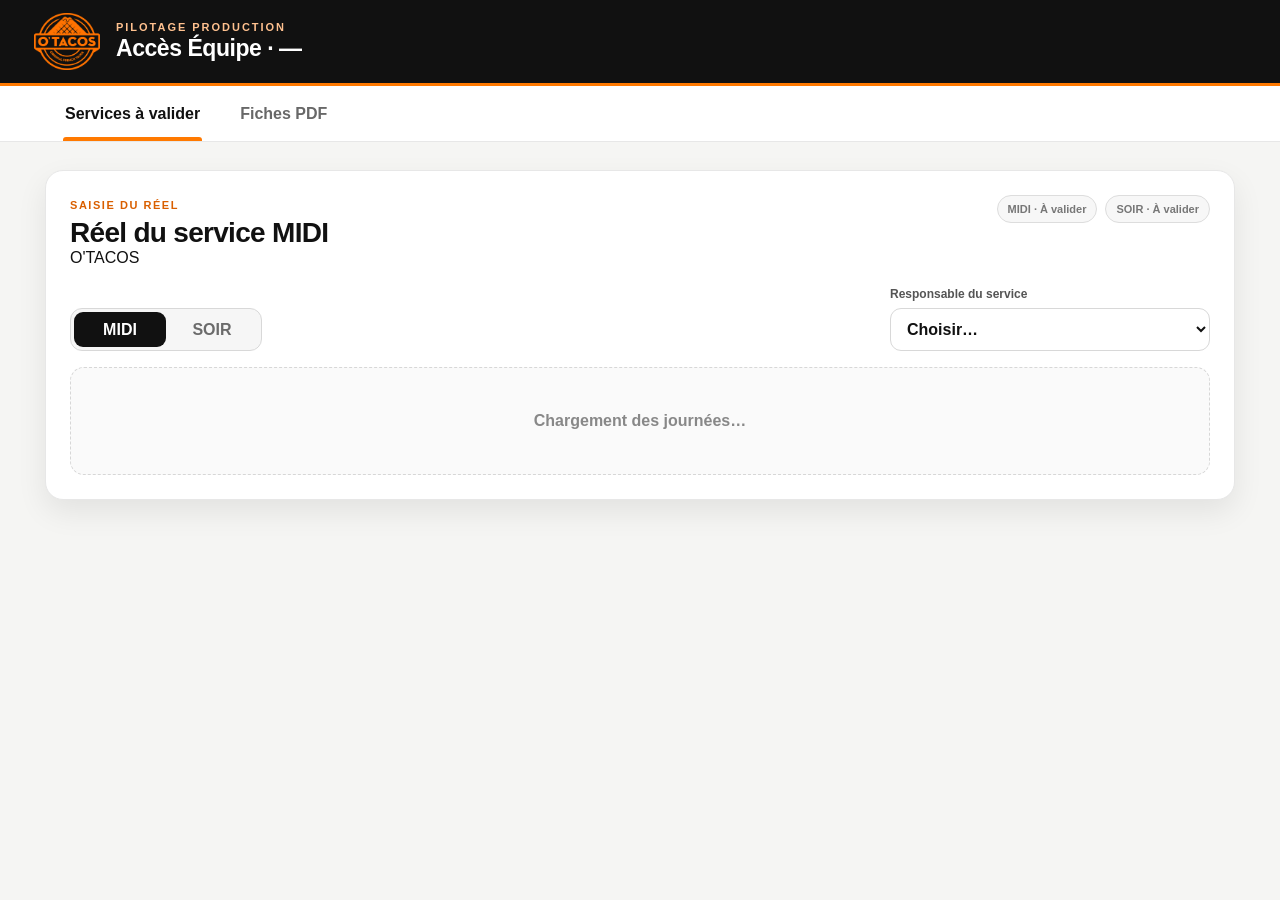
==== equipe.html @ 0028030f "Add files via upload" ====
<!doctype html>
<html lang="fr">
<head>
  <meta charset="utf-8" />
  <meta name="viewport" content="width=device-width,initial-scale=1" />
  <meta name="theme-color" content="#111111" />
  <title>O'Tacos | Accès Équipe</title>
  <link rel="stylesheet" href="styles.css?v=3.0.0" />
  <link rel="preconnect" href="https://cdn.jsdelivr.net" crossorigin>
</head>
<body data-entry="team">
  <header class="app-header">
    <div class="brand">
      <img src="[data-uri]" alt="O'Tacos" class="brand-logo" />
      <div class="brand-copy">
        <div class="brand-kicker">PILOTAGE PRODUCTION</div>
        <div class="brand-title">Accès Équipe · <span id="teamRestaurantName">—</span></div>
      </div>
    </div>
    <div class="header-actions">
      <span id="pendingCountBadge" class="storage-badge">Chargement…</span>
      <span id="storageBadge" class="storage-badge">Google Sheets + Drive</span>
      <button id="btnRefresh" class="icon-btn" title="Actualiser" aria-label="Actualiser">↻</button>
    </div>
  </header>

  <nav class="nav-tabs team-nav" aria-label="Navigation équipe">
    <button class="nav-tab active" data-view="actual" type="button">Services à valider</button>
    <button class="nav-tab" data-view="documents" type="button">Fiches PDF</button>
  </nav>

  <main class="app-shell">
    <section id="statusBox" class="status hidden"></section>

    <section id="view-actual" class="app-view active">
      <article class="panel real-service-panel">
        <div class="panel-title-row">
          <div>
            <span class="section-tag">SAISIE DU RÉEL</span>
            <h1 id="realPageTitle">Réel du service MIDI</h1>
            <div id="teamRestaurantTitle" class="team-restaurant-title">O'TACOS</div>
          </div>
          <div class="service-status-group">
            <span id="midiValidationBadge" class="service-status">MIDI · À valider</span>
            <span id="soirValidationBadge" class="service-status">SOIR · À valider</span>
          </div>
        </div>

        <div class="real-service-toolbar">
          <label class="compact-field day-selector-wrap">
            <span>Journée</span>
            <select id="realDaySelect"></select>
          </label>
          <div class="service-toggle" role="group" aria-label="Service">
            <button id="btnServiceMidi" class="service-toggle-btn active" data-service="MIDI" type="button">MIDI</button>
            <button id="btnServiceSoir" class="service-toggle-btn" data-service="SOIR" type="button">SOIR</button>
          </div>
          <label class="compact-field responsible-field">
            <span>Responsable du service</span>
            <select id="serviceResponsible"><option value="">Choisir…</option></select>
          </label>
        </div>

        <div id="realEmpty" class="empty-state">Chargement des journées…</div>
        <div id="realWorkspace" class="hidden">
          <div class="real-topline service-real-topline">
            <div class="day-id-card">
              <strong id="realRestaurant">—</strong>
              <span id="realDate">—</span>
            </div>
            <label id="actualCAField" class="compact-field ca-field hidden">
              <span>CA réel journée</span>
              <input id="actualCA" type="number" step="0.01" min="0" placeholder="0,00" />
            </label>
            <div id="forecastCAField" class="readonly-kpi hidden">
              <span>CA prévu</span>
              <strong id="actualForecastCA">—</strong>
            </div>
          </div>

          <div class="table-wrap">
            <table id="actualTable" class="data-table real-table service-table">
              <thead>
                <tr>
                  <th>Produit</th>
                  <th>Prépa prévue</th>
                  <th>Prépa lancée</th>
                  <th>Ajout pendant service</th>
                  <th>Réel total service</th>
                  <th>Prévision ajustée</th>
                  <th>Écart</th>
                </tr>
              </thead>
              <tbody></tbody>
            </table>
          </div>

          <div class="closure-footer service-footer">
            <label id="commentField" class="field comment-field hidden">
              <span>Commentaire journée</span>
              <input id="comment" type="text" placeholder="" />
            </label>
            <button id="btnValidateService" class="btn primary">Valider le service MIDI</button>
          </div>
        </div>
      </article>
    </section>

    <section id="view-documents" class="app-view">
      <article class="panel">
        <div class="panel-title-row">
          <div>
            <span class="section-tag">ARCHIVES DRIVE</span>
            <h1>Fiches de production</h1>
          </div>
        </div>
        <div class="analysis-toolbar documents-toolbar">
          <select id="documentsRestaurant" class="hidden" aria-hidden="true"><option value="ALL">Tous</option><option value="BSM">Boulogne-sur-Mer</option><option value="ARS">Armentières</option></select>
          <label class="compact-field"><span>Période</span><select id="documentsPeriod"><option value="day">Jour</option><option value="week">Semaine</option><option value="month" selected>Mois</option><option value="year">Année</option></select></label>
          <label class="compact-field"><span>Date</span><input id="documentsDate" type="date" /></label>
        </div>
        <div class="table-wrap">
          <table class="data-table" id="documentsTable">
            <thead><tr><th>Date</th><th>Restaurant</th><th>Statut</th><th>Responsable MIDI</th><th>Responsable SOIR</th><th>Prévision PDF</th></tr></thead>
            <tbody></tbody>
          </table>
        </div>
      </article>
    </section>
  </main>

  <script src="config.js?v=3.0.0"></script>
  <script src="app.js?v=3.0.0"></script>
</body>
</html>
---- styles.css ----
:root{
  --orange:#ff7900;
  --orange-dark:#d95f00;
  --orange-soft:#fff1e3;
  --black:#111111;
  --charcoal:#262626;
  --muted:#737373;
  --line:#e7e7e7;
  --bg:#f5f5f3;
  --white:#ffffff;
  --green:#157347;
  --red:#c62828;
  --shadow:0 12px 30px rgba(17,17,17,.08);
}
*{box-sizing:border-box}
html,body{margin:0;padding:0;background:var(--bg);color:var(--black);font-family:Inter,ui-sans-serif,-apple-system,BlinkMacSystemFont,"Segoe UI",Roboto,Arial,sans-serif}
button,input,select{font:inherit}
button{cursor:pointer}
.hidden{display:none!important}
.app-header{height:86px;background:var(--black);color:#fff;display:flex;align-items:center;justify-content:space-between;padding:0 34px;position:sticky;top:0;z-index:20;border-bottom:3px solid var(--orange)}
.brand{display:flex;align-items:center;gap:16px}.brand-logo{width:66px;height:66px;object-fit:contain}.brand-copy{display:flex;flex-direction:column;gap:2px}.brand-kicker{font-size:11px;letter-spacing:.18em;color:#ffc18f;font-weight:800}.brand-title{font-size:23px;font-weight:800;letter-spacing:-.02em}.header-actions{display:flex;align-items:center;gap:10px}.storage-badge{border:1px solid #3c3c3c;background:#1b1b1b;border-radius:999px;padding:8px 12px;font-size:12px;color:#e7e7e7}.icon-btn{width:38px;height:38px;border-radius:10px;border:1px solid #3d3d3d;background:#1c1c1c;color:#fff;font-size:20px}.icon-btn:hover{border-color:var(--orange)}
.nav-tabs{height:56px;background:#fff;display:flex;align-items:stretch;padding:0 34px;border-bottom:1px solid var(--line);position:sticky;top:86px;z-index:19}.nav-tab{border:0;background:transparent;padding:0 20px;font-weight:800;color:#686868;position:relative}.nav-tab:hover{color:var(--black)}.nav-tab.active{color:var(--black)}.nav-tab.active:after{content:"";position:absolute;left:18px;right:18px;bottom:0;height:4px;background:var(--orange);border-radius:3px 3px 0 0}.nav-tab.locked span{font-size:11px}
.app-shell{max-width:1500px;margin:0 auto;padding:28px 30px 60px}.app-view{display:none}.app-view.active{display:block}.status{margin-bottom:18px;padding:12px 14px;border:1px solid #cfe4d8;background:#eef8f2;color:#1f5f3f;border-radius:12px;font-size:13px;font-weight:700}.status.error{border-color:#f2c8c8;background:#fff2f2;color:#9c2020}
.panel{background:#fff;border:1px solid var(--line);border-radius:18px;box-shadow:var(--shadow);padding:24px}.hero-grid{display:grid;grid-template-columns:minmax(0,1.4fr) minmax(360px,.6fr);gap:20px;margin-bottom:20px}.panel-title-row{display:flex;align-items:flex-start;justify-content:space-between;gap:18px;margin-bottom:20px}.section-tag{font-size:11px;font-weight:900;letter-spacing:.14em;color:var(--orange-dark)}h1,h2{margin:4px 0 0;letter-spacing:-.025em}h1{font-size:28px}h2{font-size:22px}.source-pill{background:var(--black);color:#fff;padding:8px 11px;border-radius:999px;font-weight:900;font-size:11px;letter-spacing:.08em}
.form-grid{display:grid;grid-template-columns:1fr 1fr;gap:15px}.field,.compact-field{display:flex;flex-direction:column;gap:7px}.field>span,.compact-field>span{font-size:12px;font-weight:800;color:#555}.field input,.field select,.compact-field input,.compact-field select{height:43px;border:1px solid #d8d8d8;border-radius:11px;background:#fff;padding:0 12px;color:var(--black);outline:none}.field input:focus,.field select:focus,.compact-field input:focus,.compact-field select:focus{border-color:var(--orange);box-shadow:0 0 0 3px rgba(255,121,0,.12)}.source-choice{display:grid;grid-template-columns:1fr 1fr;gap:8px}.source-btn{height:43px;border-radius:11px;border:1px solid #d7d7d7;background:#fff;font-weight:850}.source-btn.active{background:var(--black);border-color:var(--black);color:#fff}.source-btn:disabled{opacity:.4;cursor:not-allowed}
.upload-zone{margin-top:18px;min-height:128px;border:2px dashed #d8d8d8;border-radius:16px;display:flex;flex-direction:column;align-items:center;justify-content:center;gap:3px;background:#fafafa;transition:.2s}.upload-zone:hover,.upload-zone.dragover{border-color:var(--orange);background:var(--orange-soft)}.upload-icon{width:36px;height:36px;border-radius:50%;display:grid;place-items:center;background:var(--orange);color:#fff;font-size:20px;font-weight:900}.upload-main{margin-top:5px;font-weight:900}.upload-sub{font-size:12px;color:var(--muted)}
.metric-grid{display:grid;grid-template-columns:1fr;gap:10px}.metric-card{border:1px solid var(--line);border-radius:14px;padding:15px 16px;display:flex;justify-content:space-between;align-items:center;background:#fafafa}.metric-card span{font-size:12px;color:#666;font-weight:800}.metric-card strong{font-size:18px}.metric-card.accent{background:var(--orange-soft);border-color:#ffd5ae}.metric-card.accent strong{color:var(--orange-dark)}.pdf-actions{display:grid;grid-template-columns:1fr 1fr;gap:10px;margin-top:14px}.btn{height:42px;border-radius:11px;padding:0 16px;border:1px solid #d7d7d7;background:#fff;color:#1a1a1a;font-weight:850}.btn:hover:not(:disabled){border-color:#b8b8b8}.btn.primary{background:var(--orange);border-color:var(--orange);color:#fff}.btn.primary:hover{background:var(--orange-dark);border-color:var(--orange-dark)}.btn.secondary{background:#fff}.btn:disabled{opacity:.45;cursor:not-allowed}.btn.full{width:100%}
.sync-state{font-size:12px;font-weight:800;color:#6b6b6b;background:#f4f4f4;padding:8px 11px;border-radius:999px}.sync-state.ok{color:var(--green);background:#edf8f1}.sync-state.warn{color:#935f00;background:#fff6df}
.table-wrap{overflow:auto;border:1px solid var(--line);border-radius:14px}.data-table{width:100%;border-collapse:separate;border-spacing:0;min-width:900px}.data-table th{background:#151515;color:#fff;text-align:right;padding:12px 12px;font-size:11px;letter-spacing:.04em;white-space:nowrap}.data-table th:first-child{text-align:left}.data-table td{padding:12px;border-bottom:1px solid #ececec;text-align:right;font-size:13px;white-space:nowrap}.data-table td:first-child{text-align:left}.data-table tbody tr:last-child td{border-bottom:0}.data-table tbody tr:hover td{background:#fffaf5}.num-strong{font-weight:900}.trend-up{color:var(--orange-dark);font-weight:900}.trend-down{color:#2c6c50;font-weight:900}.trend-flat{color:#555;font-weight:800}.forecast-total{font-weight:900}.data-table td.highlight{background:#fff7ee}
.empty-state{padding:44px;text-align:center;color:#888;font-weight:700;border:1px dashed #d7d7d7;border-radius:14px;background:#fafafa}.real-topline{display:grid;grid-template-columns:1fr 220px 180px;gap:14px;align-items:end;margin-bottom:16px}.day-id-card{height:66px;border-radius:14px;background:#111;color:#fff;padding:12px 15px;display:flex;flex-direction:column;justify-content:center}.day-id-card strong{font-size:16px}.day-id-card span{font-size:12px;color:#cfcfcf;margin-top:3px}.readonly-kpi{height:66px;border-radius:14px;background:var(--orange-soft);border:1px solid #ffd9b6;padding:10px 14px;display:flex;flex-direction:column;justify-content:center}.readonly-kpi span{font-size:11px;color:#7c5a3a;font-weight:800}.readonly-kpi strong{font-size:17px;margin-top:3px}.ca-field input{height:43px}.real-table input{width:88px;height:36px;border:1px solid #d8d8d8;border-radius:9px;padding:0 8px;text-align:right}.real-table input:focus{outline:none;border-color:var(--orange);box-shadow:0 0 0 3px rgba(255,121,0,.1)}
.prep-check{display:inline-flex;align-items:center;justify-content:flex-end;gap:8px;min-width:86px;cursor:pointer;font-weight:900;color:#6a6a6a;user-select:none}.prep-check input{position:absolute;opacity:0;pointer-events:none}.prep-check-box{width:23px;height:23px;border:2px solid #bfbfbf;border-radius:7px;background:#fff;position:relative;display:inline-block;transition:.15s}.prep-check.is-checked{color:var(--black)}.prep-check.is-checked .prep-check-box{border-color:var(--orange);background:var(--orange)}.prep-check.is-checked .prep-check-box:after{content:"";position:absolute;left:6px;top:2px;width:6px;height:11px;border:solid #fff;border-width:0 3px 3px 0;transform:rotate(45deg)}.prep-check-qty{min-width:42px;text-align:right}.prep-check:focus-within .prep-check-box{box-shadow:0 0 0 3px rgba(255,121,0,.14)}.variance-pos{color:var(--red);font-weight:900}.variance-neg{color:var(--green);font-weight:900}.closure-footer{margin-top:16px;display:grid;grid-template-columns:1fr auto;gap:14px;align-items:end}.comment-field input{width:100%}
.analysis-toolbar{display:grid;grid-template-columns:180px 220px 150px 170px 1fr;gap:12px;align-items:end;margin-bottom:16px}.series-switches{display:flex;justify-content:flex-end;gap:8px;flex-wrap:wrap}.series-switches label{height:42px;border:1px solid #ddd;border-radius:11px;padding:0 12px;display:flex;align-items:center;gap:7px;font-size:12px;font-weight:850;background:#fff}.series-switches input{accent-color:var(--orange)}.kpi-strip{display:grid;grid-template-columns:repeat(5,1fr);gap:10px;margin-bottom:16px}.analysis-kpi{border:1px solid var(--line);border-radius:14px;background:#fafafa;padding:14px}.analysis-kpi span{display:block;font-size:11px;font-weight:800;color:#6c6c6c}.analysis-kpi strong{display:block;font-size:19px;margin-top:5px}.chart-card{height:420px;border:1px solid var(--line);border-radius:14px;padding:16px;margin-bottom:16px;background:#fff}.analysis-table-wrap{max-height:440px}.analysis-table-wrap .data-table{min-width:800px}
.params-group{margin-bottom:22px}.params-group h3{font-size:15px;margin:0 0 10px}.params-table{min-width:850px}.params-table input{width:90px;height:34px;border:1px solid #d8d8d8;border-radius:8px;text-align:right;padding:0 7px}.params-table input:focus{outline:none;border-color:var(--orange)}
.modal{position:fixed;inset:0;background:rgba(0,0,0,.68);z-index:100;display:grid;place-items:center;padding:20px}.modal-card{width:min(420px,100%);background:#fff;border-radius:18px;padding:28px;box-shadow:0 24px 60px rgba(0,0,0,.25);position:relative;text-align:center}.modal-close{position:absolute;right:14px;top:12px;border:0;background:transparent;font-size:25px;color:#777}.modal-logo{width:92px;height:92px;object-fit:contain}.modal-card h2{margin:4px 0 20px}.modal-card .field{text-align:left}.form-error{min-height:22px;color:var(--red);font-size:12px;font-weight:750;padding:6px 0}
@media(max-width:1100px){.hero-grid{grid-template-columns:1fr}.analysis-toolbar{grid-template-columns:1fr 1fr 1fr 1fr}.series-switches{grid-column:1/-1;justify-content:flex-start}.kpi-strip{grid-template-columns:repeat(2,1fr)}.real-topline{grid-template-columns:1fr 1fr}.readonly-kpi{grid-column:1/-1}.app-shell{padding:22px 18px 50px}}
@media(max-width:720px){.app-header{padding:0 16px;height:76px}.brand-logo{width:54px;height:54px}.brand-title{font-size:18px}.brand-kicker{font-size:9px}.storage-badge{display:none}.nav-tabs{top:76px;padding:0 8px;overflow:auto}.nav-tab{padding:0 13px;white-space:nowrap}.app-shell{padding:16px 10px 40px}.panel{padding:16px;border-radius:14px}.form-grid{grid-template-columns:1fr}.real-topline{grid-template-columns:1fr}.readonly-kpi{grid-column:auto}.closure-footer{grid-template-columns:1fr}.analysis-toolbar{grid-template-columns:1fr 1fr}.series-switches{grid-column:1/-1}.kpi-strip{grid-template-columns:1fr 1fr}.chart-card{height:340px}.panel-title-row{flex-direction:column}.compact-field{width:100%}}
/* V2.2 — accès séparés & validation par service */
.nav-link{display:flex;align-items:center;text-decoration:none;padding:0 20px;font-weight:800;color:#686868;position:relative}.nav-link:hover{color:var(--black)}.nav-link.active{color:var(--black)}.nav-link.active:after{content:"";position:absolute;left:18px;right:18px;bottom:0;height:4px;background:var(--orange);border-radius:3px 3px 0 0}.nav-link.locked span{font-size:11px}
.access-links-panel{margin-top:20px}.access-link-grid{display:grid;grid-template-columns:repeat(4,minmax(0,1fr));gap:12px}.access-link-card{border:1px solid var(--line);border-radius:15px;padding:16px;background:#fafafa;display:flex;flex-direction:column;gap:8px}.access-link-card.service-midi{border-top:4px solid var(--orange)}.access-link-card.service-soir{border-top:4px solid var(--black)}.access-link-tag{font-size:10px;letter-spacing:.12em;font-weight:900;color:var(--orange-dark)}.access-link-card strong{font-size:15px}.link-actions{display:flex;gap:8px;margin-top:4px}.link-btn{display:inline-flex;align-items:center;justify-content:center;text-decoration:none}
.real-service-toolbar{display:grid;grid-template-columns:minmax(220px,1fr) auto minmax(240px,320px);gap:14px;align-items:end;margin-bottom:16px}.service-toggle{display:flex;border:1px solid #d8d8d8;border-radius:12px;padding:3px;background:#f6f6f6;height:43px}.service-toggle-btn{min-width:92px;border:0;border-radius:9px;background:transparent;font-weight:900;color:#6b6b6b}.service-toggle-btn.active{background:var(--black);color:#fff}.service-status-group{display:flex;gap:8px;flex-wrap:wrap}.service-status{border:1px solid #ddd;background:#f7f7f7;border-radius:999px;padding:7px 10px;font-size:11px;font-weight:900;color:#777}.service-status.validated{border-color:#b9dfc9;background:#eef8f2;color:var(--green)}.service-real-topline{grid-template-columns:minmax(300px,1fr) 190px 220px 180px}.service-table{min-width:900px}.service-table .prep-check{justify-content:center}.service-footer{grid-template-columns:1fr auto}.responsible-field select{font-weight:800}.direct-service .nav-tabs{display:none}.direct-service .app-header{position:static}.direct-service .app-shell{max-width:1200px}.direct-service #statusBox{margin-top:0}.direct-service .day-selector-wrap,.direct-service .service-toggle{display:none}.direct-service .real-service-toolbar{grid-template-columns:minmax(260px,360px);justify-content:end}.direct-service .header-actions{display:none}.direct-service #view-actual{display:block!important}.direct-service .app-view:not(#view-actual){display:none!important}
.entry-analysis .app-view:not(#view-analysis),.entry-documents .app-view:not(#view-documents),.entry-settings .app-view:not(#view-settings){display:none!important}.entry-analysis #view-analysis,.entry-documents #view-documents,.entry-settings #view-settings{display:block!important}.entry-analysis .nav-tabs,.entry-documents .nav-tabs,.entry-settings .nav-tabs{display:none}.entry-analysis .app-header,.entry-documents .app-header,.entry-settings .app-header{position:static}.entry-analysis .header-actions,.entry-documents .header-actions,.entry-settings .header-actions{display:none}.documents-toolbar{grid-template-columns:200px 160px 180px}.document-link{display:inline-flex;align-items:center;justify-content:center;min-width:86px;height:34px;border-radius:9px;text-decoration:none;font-weight:850;border:1px solid #ddd;color:#222;background:#fff}.document-link:hover{border-color:var(--orange);color:var(--orange-dark)}.status-partial{color:#8b5b00;font-weight:900}.status-closed{color:var(--green);font-weight:900}
@media(max-width:1100px){.access-link-grid{grid-template-columns:1fr 1fr}.real-service-toolbar{grid-template-columns:1fr 1fr}.responsible-field{grid-column:1/-1}.service-real-topline{grid-template-columns:1fr 1fr}.documents-toolbar{grid-template-columns:1fr 1fr 1fr}}
@media(max-width:720px){.access-link-grid{grid-template-columns:1fr}.nav-link{padding:0 13px;white-space:nowrap}.real-service-toolbar{grid-template-columns:1fr}.responsible-field{grid-column:auto}.service-real-topline{grid-template-columns:1fr}.service-footer{grid-template-columns:1fr}.documents-toolbar{grid-template-columns:1fr}.service-status-group{width:100%}}
/* V2.3 — 2 accès seulement : global + équipe */
.access-link-grid.single-access{grid-template-columns:minmax(320px,620px)}
.team-access-card{border-top:4px solid var(--orange);background:linear-gradient(135deg,#fff 0%,#fff7ef 100%)}
.access-link-note{font-size:12px;line-height:1.45;color:#6d6d6d}
.team-access .header-actions{display:none}
.team-access .day-selector-wrap{display:none}
.team-access .real-service-toolbar{grid-template-columns:auto minmax(240px,320px);justify-content:space-between}
.team-access .documents-toolbar{display:none}
.team-access #view-documents .panel-title-row h1{font-size:26px}
.team-access .app-shell{max-width:1250px}
.team-access .nav-tabs{padding-left:max(18px,calc((100vw - 1250px)/2 + 30px))}
@media(max-width:720px){
  .access-link-grid.single-access{grid-template-columns:1fr}
  .team-access .real-service-toolbar{grid-template-columns:1fr}
}

/* V2.6 */
.admin-links-list{display:grid;gap:12px}.admin-link-row{display:grid;grid-template-columns:70px minmax(0,1fr) auto auto;gap:10px;align-items:center;padding:12px 0;border-bottom:1px solid #ece7e2}.admin-link-row:last-child{border-bottom:0}.team-link-input{width:100%;border:1px solid #d9d4cf;border-radius:10px;background:#faf9f7;padding:11px 12px;font:inherit;color:#333}.team-link-input:focus{outline:2px solid rgba(255,121,0,.18);border-color:#ff7900}@media(max-width:800px){.admin-link-row{grid-template-columns:1fr 1fr}.admin-link-row strong,.team-link-input{grid-column:1/-1}}


/* V2.8 — conditionnement sauce + accès équipe mobile */
.pack-cell{white-space:normal!important;min-width:130px}.pack-main{display:block;font-weight:900;line-height:1.2}.pack-cell small,.forecast-total small,.trend-up small,.trend-down small,.trend-flat small{display:block;margin-top:3px;color:#777;font-size:10px;font-weight:750;white-space:normal}.input-with-unit{display:inline-flex;align-items:center;gap:6px;justify-content:flex-end}.input-with-unit em{font-style:normal;font-size:11px;font-weight:850;color:#777;min-width:26px;text-align:left}

@media(max-width:720px){
  .team-access{background:#f4f4f2}
  .team-access .app-header{height:66px;padding:0 12px;position:sticky;top:0;z-index:40}
  .team-access .brand-logo{width:46px;height:46px}
  .team-access .brand-title{font-size:15px;line-height:1.05}
  .team-access .brand-kicker{display:none}
  .team-access .nav-tabs{top:66px;height:52px;padding:5px 8px;background:#fff;display:grid;grid-template-columns:1fr 1fr;gap:6px;border-bottom:1px solid #e8e8e8}
  .team-access .nav-tab{height:40px;padding:0 8px;border-radius:10px;justify-content:center;text-align:center;font-size:13px;background:#f5f5f5}
  .team-access .nav-tab.active{background:#111;color:#fff}
  .team-access .nav-tab.active:after{display:none}
  .team-access .app-shell{padding:10px 8px 96px;max-width:none}
  .team-access .panel{padding:12px;border-radius:14px;box-shadow:none}
  .team-access .panel-title-row{gap:8px;margin-bottom:12px}
  .team-access .section-tag{font-size:9px}
  .team-access h1{font-size:22px}
  .team-access .team-restaurant-title{font-size:12px;font-weight:850;color:#6c6c6c;margin-top:4px}
  .team-access .service-status-group{display:grid;grid-template-columns:1fr 1fr;gap:6px}
  .team-access .service-status{text-align:center;padding:7px 5px;font-size:10px}
  .team-access .real-service-toolbar{display:grid;grid-template-columns:1fr;gap:9px;margin-bottom:12px}
  .team-access .service-toggle{width:100%;height:48px;padding:4px}
  .team-access .service-toggle-btn{flex:1;min-width:0;font-size:15px}
  .team-access .responsible-field span{font-size:11px}
  .team-access .responsible-field select{height:48px;font-size:16px}
  .team-access .service-real-topline{display:block;margin-bottom:10px}
  .team-access .day-id-card{padding:10px 12px;border-radius:12px}
  .team-access .day-id-card strong{font-size:14px}
  .team-access .table-wrap{overflow:visible;border:0;border-radius:0;background:transparent}
  .team-access .service-table,.team-access #documentsTable{display:block;min-width:0;width:100%;border:0}
  .team-access .service-table thead,.team-access #documentsTable thead{display:none}
  .team-access .service-table tbody,.team-access #documentsTable tbody{display:grid;gap:10px}
  .team-access .service-table tr,.team-access #documentsTable tr{display:block;background:#fff;border:1px solid #e2e2df;border-radius:15px;padding:11px 12px;box-shadow:0 2px 8px rgba(0,0,0,.035)}
  .team-access .service-table td,.team-access #documentsTable td{display:flex;align-items:center;justify-content:space-between;gap:14px;width:100%;padding:8px 0;border:0;border-bottom:1px solid #efefed;text-align:right;white-space:normal;font-size:13px;background:transparent!important}
  .team-access .service-table td:last-child,.team-access #documentsTable td:last-child{border-bottom:0}
  .team-access .service-table td::before,.team-access #documentsTable td::before{content:attr(data-label);flex:0 0 44%;text-align:left;color:#777;font-size:11px;font-weight:850;line-height:1.2}
  .team-access .service-table td:first-child{display:block;text-align:left;font-size:16px;padding:2px 0 10px;margin-bottom:2px;border-bottom:2px solid #fff0e2;color:#111}
  .team-access .service-table td:first-child::before{display:none}
  .team-access .prep-check{min-width:0;justify-content:flex-end}
  .team-access .prep-check-box{width:28px;height:28px;border-radius:8px}
  .team-access .prep-check.is-checked .prep-check-box:after{left:7px;top:3px;width:7px;height:13px}
  .team-access .real-table input{width:94px;height:44px;font-size:16px;border-radius:10px}
  .team-access .input-with-unit em{font-size:12px}
  .team-access .pack-cell{min-width:0;max-width:55%;text-align:right}
  .team-access .pack-main{font-size:12px}
  .team-access .service-footer{position:sticky;bottom:8px;z-index:25;margin:14px -2px 0;padding:8px;background:rgba(244,244,242,.94);backdrop-filter:blur(8px);border-radius:14px}
  .team-access #btnValidateService{width:100%;height:52px;font-size:16px;border-radius:13px}
  .team-access #view-documents .panel-title-row{margin-bottom:8px}
  .team-access #view-documents .panel-title-row h1{font-size:22px}
  .team-access #documentsTable td:first-child{font-weight:900}
  .team-access .document-link{height:40px;min-width:104px}
}

/* V3.0 - archive CA séparée + saisie Fromagère par conditionnement */
.ca-filter-row{display:grid;grid-template-columns:180px 180px auto;gap:12px;align-items:end;margin:4px 0 18px}.ca-table{max-width:760px}.ca-table td:nth-child(2),.ca-table th:nth-child(2){text-align:right}.empty-cell{text-align:center!important;color:#777;padding:22px!important}.compact-upload{min-height:120px}.ca-import-panel .sync-state{margin-top:10px}.ca-nav{min-width:78px}.real-table tr[data-key="fromagere"] td:first-child strong{color:#8d4d00}
@media(max-width:760px){.ca-filter-row{grid-template-columns:1fr 1fr}.ca-filter-row .btn{grid-column:1/-1;width:100%}.ca-table{max-width:none}.nav-tabs{overflow-x:auto;scrollbar-width:none}.nav-tabs::-webkit-scrollbar{display:none}}

/* V3.2 - CA prévisionnel sécurisé */
.ca-filter-row.ca-filter-single{grid-template-columns:220px 180px 180px auto;max-width:980px}
@media(max-width:760px){
  .ca-filter-row.ca-filter-single{grid-template-columns:1fr 1fr}
  .ca-filter-row.ca-filter-single .compact-field:first-child{grid-column:1/-1}
  .ca-filter-row.ca-filter-single .btn{grid-column:1/-1;width:100%}
}
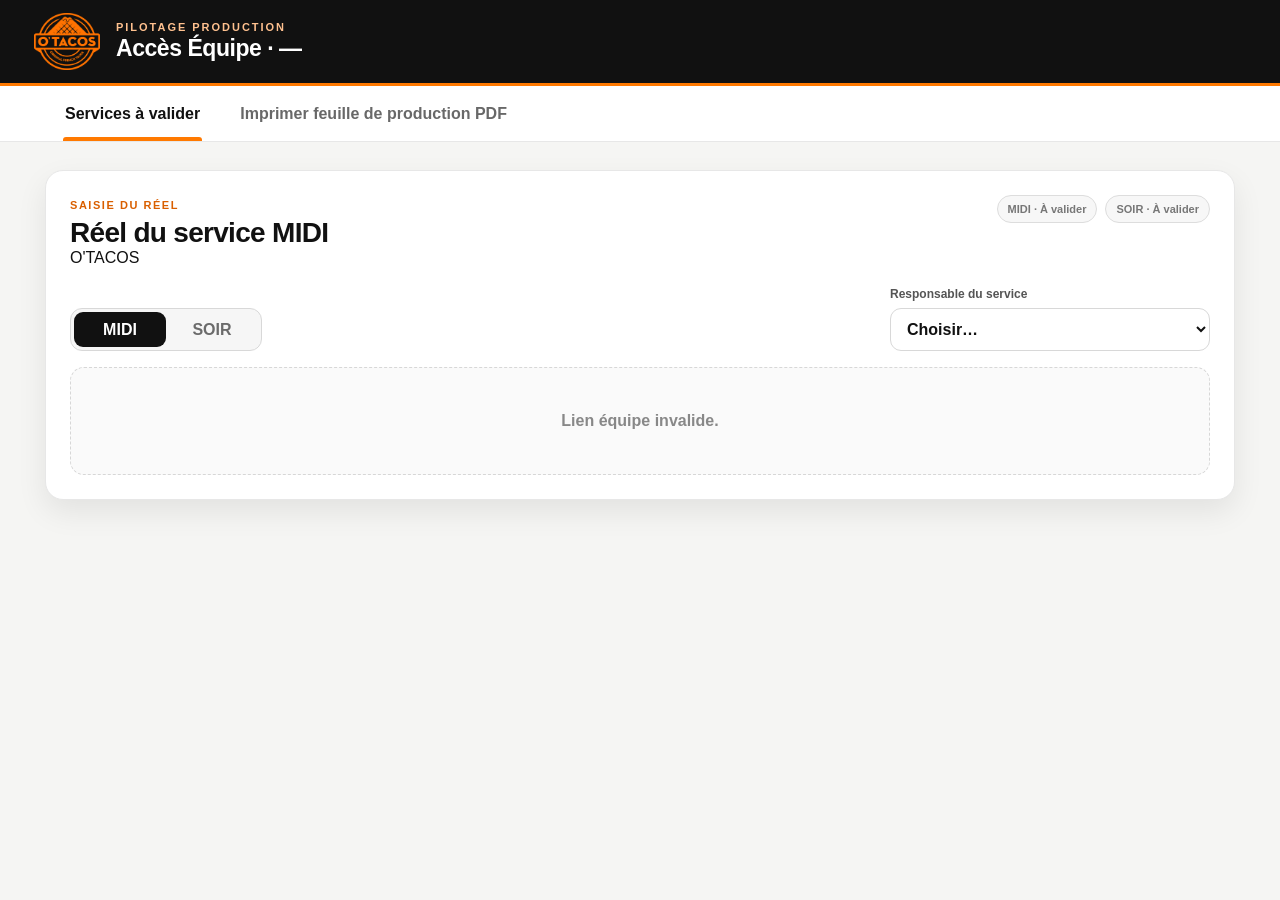
==== commit e0c1f0bc: "Update equipe.html" ====
--- a/equipe.html
+++ b/equipe.html
@@ -26,7 +26,7 @@
 
   <nav class="nav-tabs team-nav" aria-label="Navigation équipe">
     <button class="nav-tab active" data-view="actual" type="button">Services à valider</button>
-    <button class="nav-tab" data-view="documents" type="button">Fiches PDF</button>
+    <button class="nav-tab" data-view="documents" type="button">Imprimer feuille de production PDF</button>
   </nav>
 
   <main class="app-shell">
